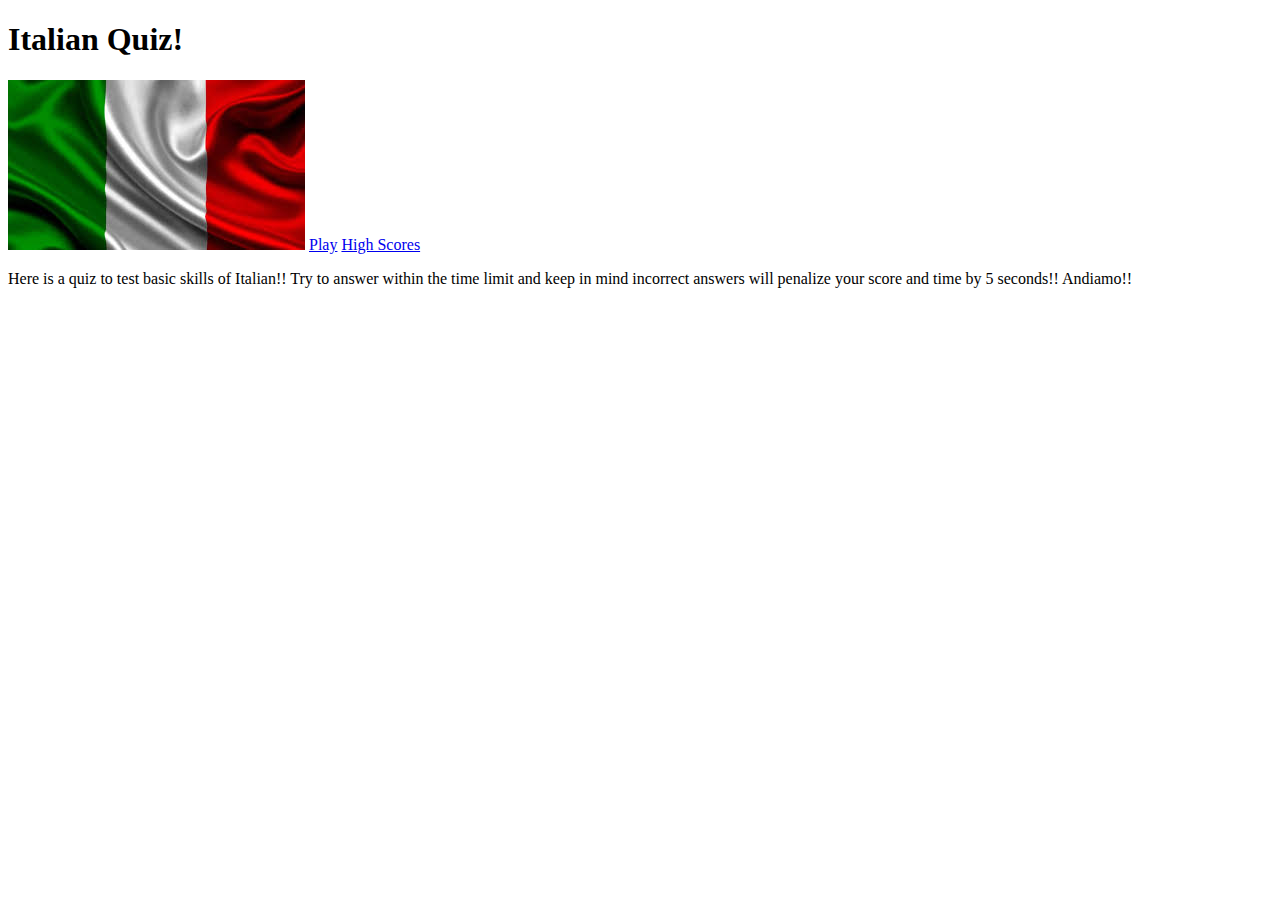
==== index.html @ ed4a69c3 "added color to buttons" ====
<!DOCTYPE html>
<html lang="en">

<head>
  <meta charset="UTF-8">
  <meta name="viewport" content="width=device-width, initial-scale=1.0">
  <title>Code Quiz</title>
  <link rel="stylesheet" href="assets/style.css">
</head>

<body>
  <h1>Italian Quiz!</h1>
  <div class="container">
    <img class="background-image" alt="Italy Background" src="Assets/italybackground.jpg">
    <a class="btn" href="/game.html">Play</a>
    <a class="btn" href="/highscores.html">High Scores</a>
    <p>Here is a quiz to test basic skills of Italian!!
      Try to answer within the time limit and keep in mind incorrect
      answers will penalize your score and time by 5 seconds!!
      Andiamo!!</p>
  </div>
</body>

<script>src = "./script.js"</script>

</html>
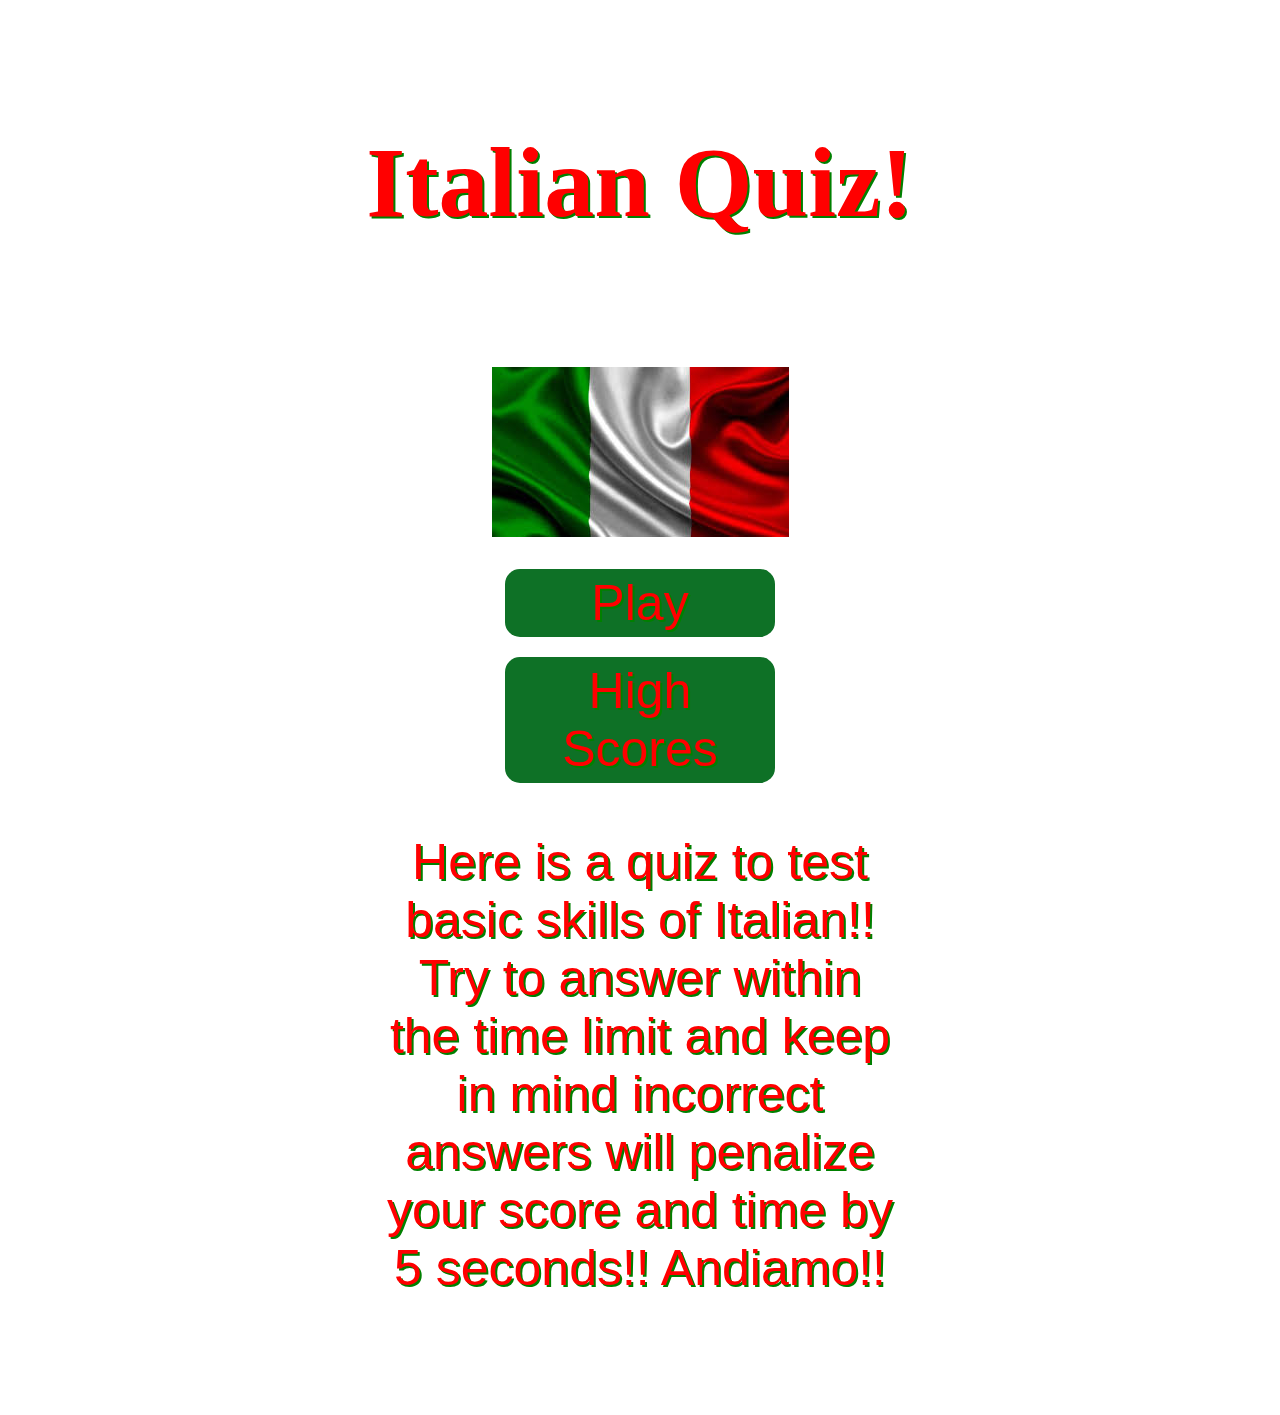
==== commit da5e5828: "fixed html typo" ====
--- a/index.html
+++ b/index.html
@@ -5,7 +5,7 @@
   <meta charset="UTF-8">
   <meta name="viewport" content="width=device-width, initial-scale=1.0">
   <title>Code Quiz</title>
-  <link rel="stylesheet" href="assets/style.css">
+  <link rel="stylesheet" href="Assets/style.css">
 </head>
 
 <body>
--- a/Assets/style.css
+++ b/Assets/style.css
@@ -0,0 +1,58 @@
+div {
+  font-family: Helvetica, Arial,  sans-serif;
+  padding: 60px;
+  text-align: center;
+  display: block;
+  text-shadow: 2px 2px green;
+}
+p{
+  text-align: center;
+  color: red;
+  text-shadow: 2px 2px green;
+  margin-right: auto;
+  margin-left: auto;
+}
+body {
+font-size: 50px;
+color: red;
+display: block;
+text-shadow: 2px 2px green;
+text-align: center;
+padding-top: 50px;
+margin-left: auto;
+margin-right: auto;
+width: 50%;
+animation: fadein 5s;
+}
+.btn {
+padding: 20px;
+position: initial;
+width: 50%;
+display: block;
+margin-left: auto;
+margin-right: auto;
+text-decoration: none;
+color:red;
+padding: 5px 5px;
+margin-top: 20px;
+  font-size:50x;
+  text-align: center;
+  cursor: pointer;
+  outline: green;
+  border: 20px;
+  border-radius: 15px;
+  background-color: #0E7126;
+}
+.btn:hover {
+cursor: pointer;
+box-shadow: 0 0.4rem 1.4rem 0 red;
+transform: translateY(-0.1rem);
+transition: transform 150ms;
+}
+.background-image {
+  animation: fadein 5s;
+}
+@keyframes fadein {
+  from { opacity: 0; }
+  to   { opacity: 1; }
+}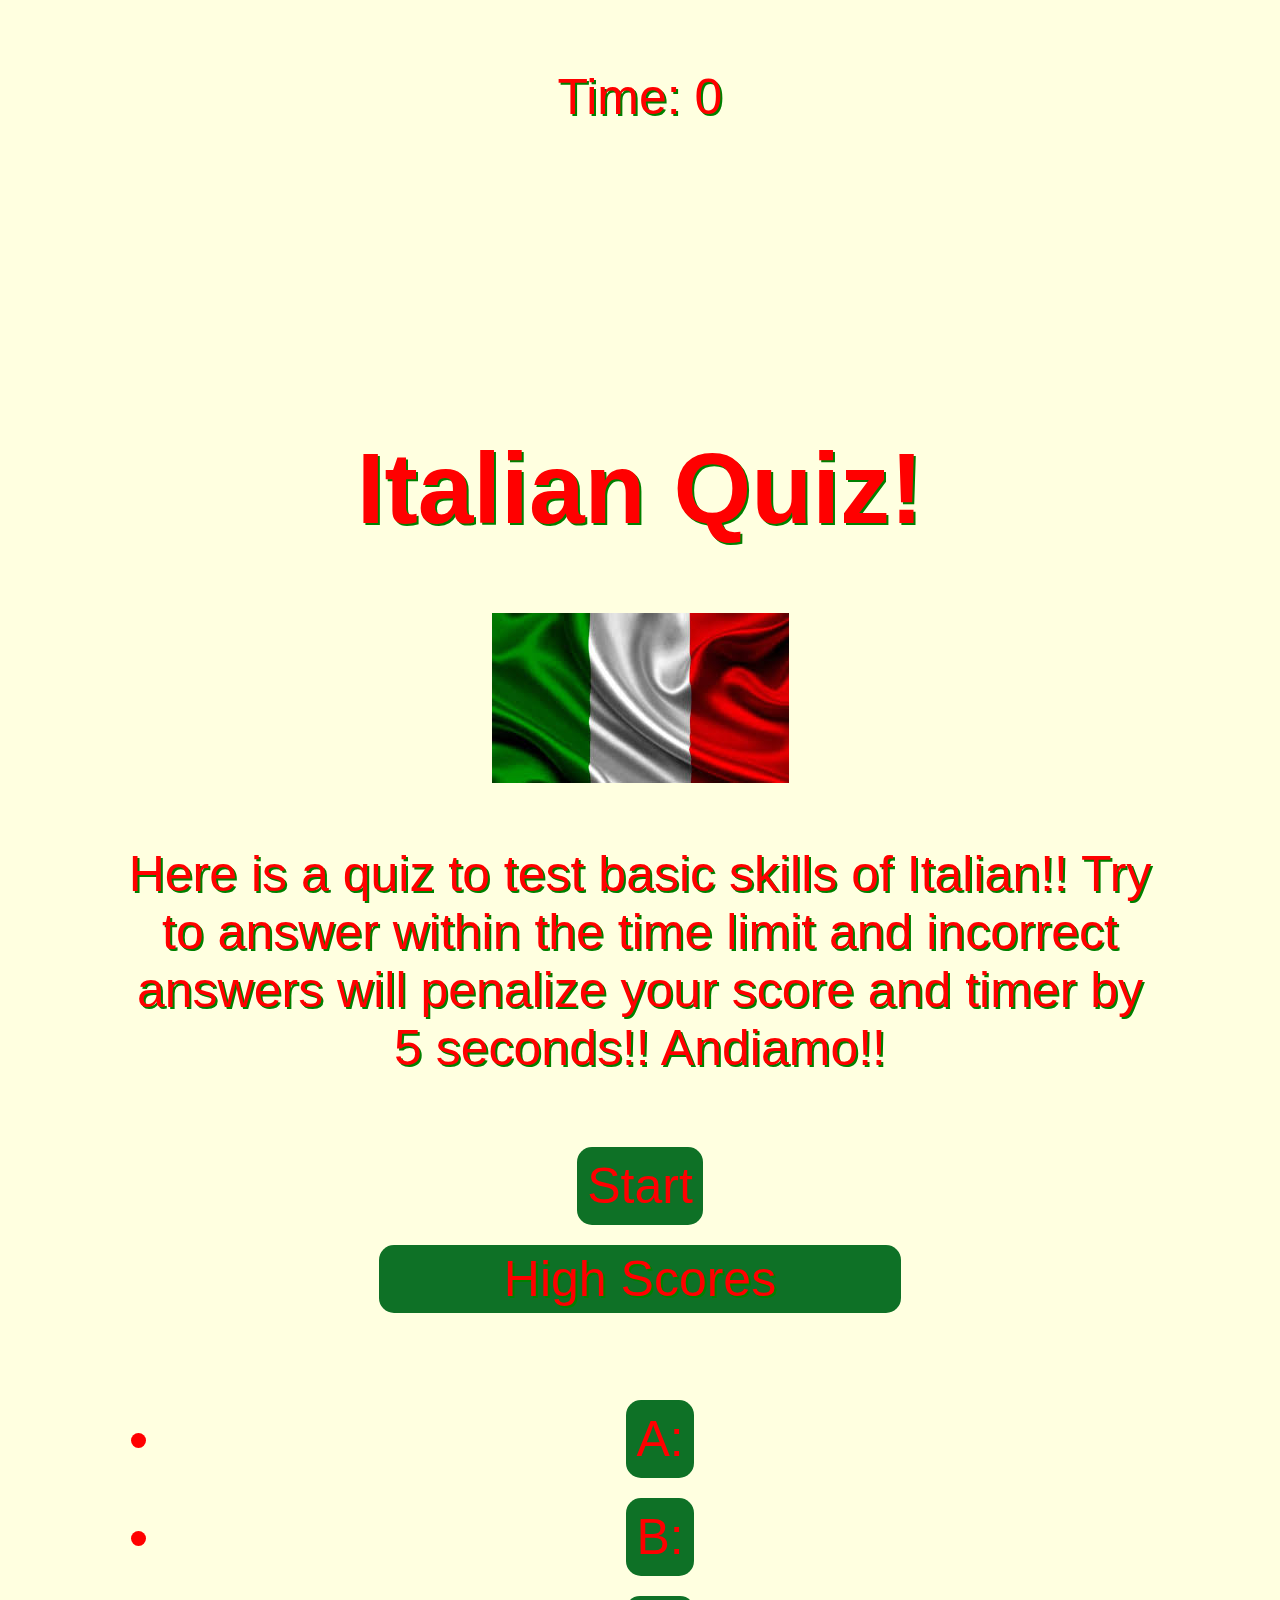
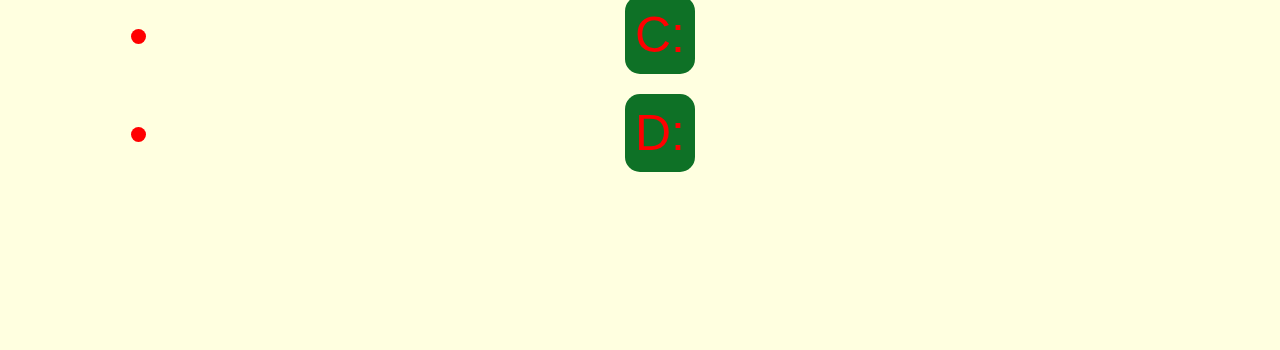
==== commit 4b2857a7: "first commit with questions and timer" ====
--- a/index.html
+++ b/index.html
@@ -9,18 +9,37 @@
 </head>
 
 <body>
-  <h1>Italian Quiz!</h1>
-  <div class="container">
-    <img class="background-image" alt="Italy Background" src="Assets/italybackground.jpg">
-    <a class="btn" href="/game.html">Play</a>
-    <a class="btn" href="/highscores.html">High Scores</a>
-    <p>Here is a quiz to test basic skills of Italian!!
-      Try to answer within the time limit and keep in mind incorrect
-      answers will penalize your score and time by 5 seconds!!
-      Andiamo!!</p>
+  <div class="timer"> Time: <span id="time">0</span></div>
+  ​ <div class="wrapper">
+    <div id="start-screen" class="start">
+      <h1>Italian Quiz!</h1>
+      <img class="background-image" alt="Italy Background" src="Assets/italybackground.jpg">
+
+      <p>Here is a quiz to test basic skills of Italian!!
+        Try to answer within the time limit and incorrect
+        answers will penalize your score and timer by 5 seconds!!
+        Andiamo!!</p>
+      <button id="start">Start</button>
+      <a class="btn" href="/scores.html">High Scores</a>
+      <h1 id="question" data-question=""></h1>
+      <ul>
+        <li>
+          <button id="button-a" data-answer="a">A: </button>
+          <span id="answer-a"></span></li>
+        <li>
+          <button id="button-b" data-answer="b">B: </button>
+          <span id="answer-b"></span></li>
+        <li>
+          <button id="button-c" data-answer="c">C: </button>
+          <span id="answer-c"></span></li>
+        <li>
+          <button id="button-d" data-answer="d">D: </button>
+          <span id="answer-d"></span></li>
+      </ul>
+      <p id="score"></p>
+    </div>
   </div>
 </body>
-
-<script>src = "./script.js"</script>
+<script>src = ".script.js"</script>
 
 </html>--- a/Assets/style.css
+++ b/Assets/style.css
@@ -4,38 +4,44 @@
   text-align: center;
   display: block;
   text-shadow: 2px 2px green;
-}
-p{
-  text-align: center;
-  color: red;
-  text-shadow: 2px 2px green;
-  margin-right: auto;
-  margin-left: auto;
+  
 }
 body {
-font-size: 50px;
-color: red;
-display: block;
-text-shadow: 2px 2px green;
-text-align: center;
-padding-top: 50px;
-margin-left: auto;
-margin-right: auto;
-width: 50%;
-animation: fadein 5s;
+  font-size: 50px;
+  color: red;
+  display: block;
+  text-shadow: 2px 2px green;
+  text-align: center;
+  animation: fadein 5s;
+  background-color: lightyellow
 }
 .btn {
-padding: 20px;
-position: initial;
-width: 50%;
-display: block;
-margin-left: auto;
-margin-right: auto;
-text-decoration: none;
-color:red;
-padding: 5px 5px;
-margin-top: 20px;
-  font-size:50x;
+  padding: 20px;
+  position: initial;
+  width: 50%;
+  display: block;
+  margin-left: auto;
+  margin-right: auto;
+  text-decoration: none;
+  color:red;
+  padding: 5px 5px;
+  margin-top: 20px;
+  font-size:50px;
+  text-align: center;
+  cursor: pointer;
+  outline: green;
+  border: 20px;
+  border-radius: 15px;
+  background-color: #0E7126;
+}
+button{
+  margin-left: auto;
+  margin-right: auto;
+  text-decoration: none;
+  color:red;
+  padding: 10px 10px;
+  margin-top: 20px;
+  font-size: 50px;
   text-align: center;
   cursor: pointer;
   outline: green;
@@ -49,6 +55,12 @@
 transform: translateY(-0.1rem);
 transition: transform 150ms;
 }
+button:hover{
+  cursor: pointer;
+box-shadow: 0 0.4rem 1.4rem 0 red;
+transform: translateY(-0.1rem);
+transition: transform 150ms;
+}
 .background-image {
   animation: fadein 5s;
 }
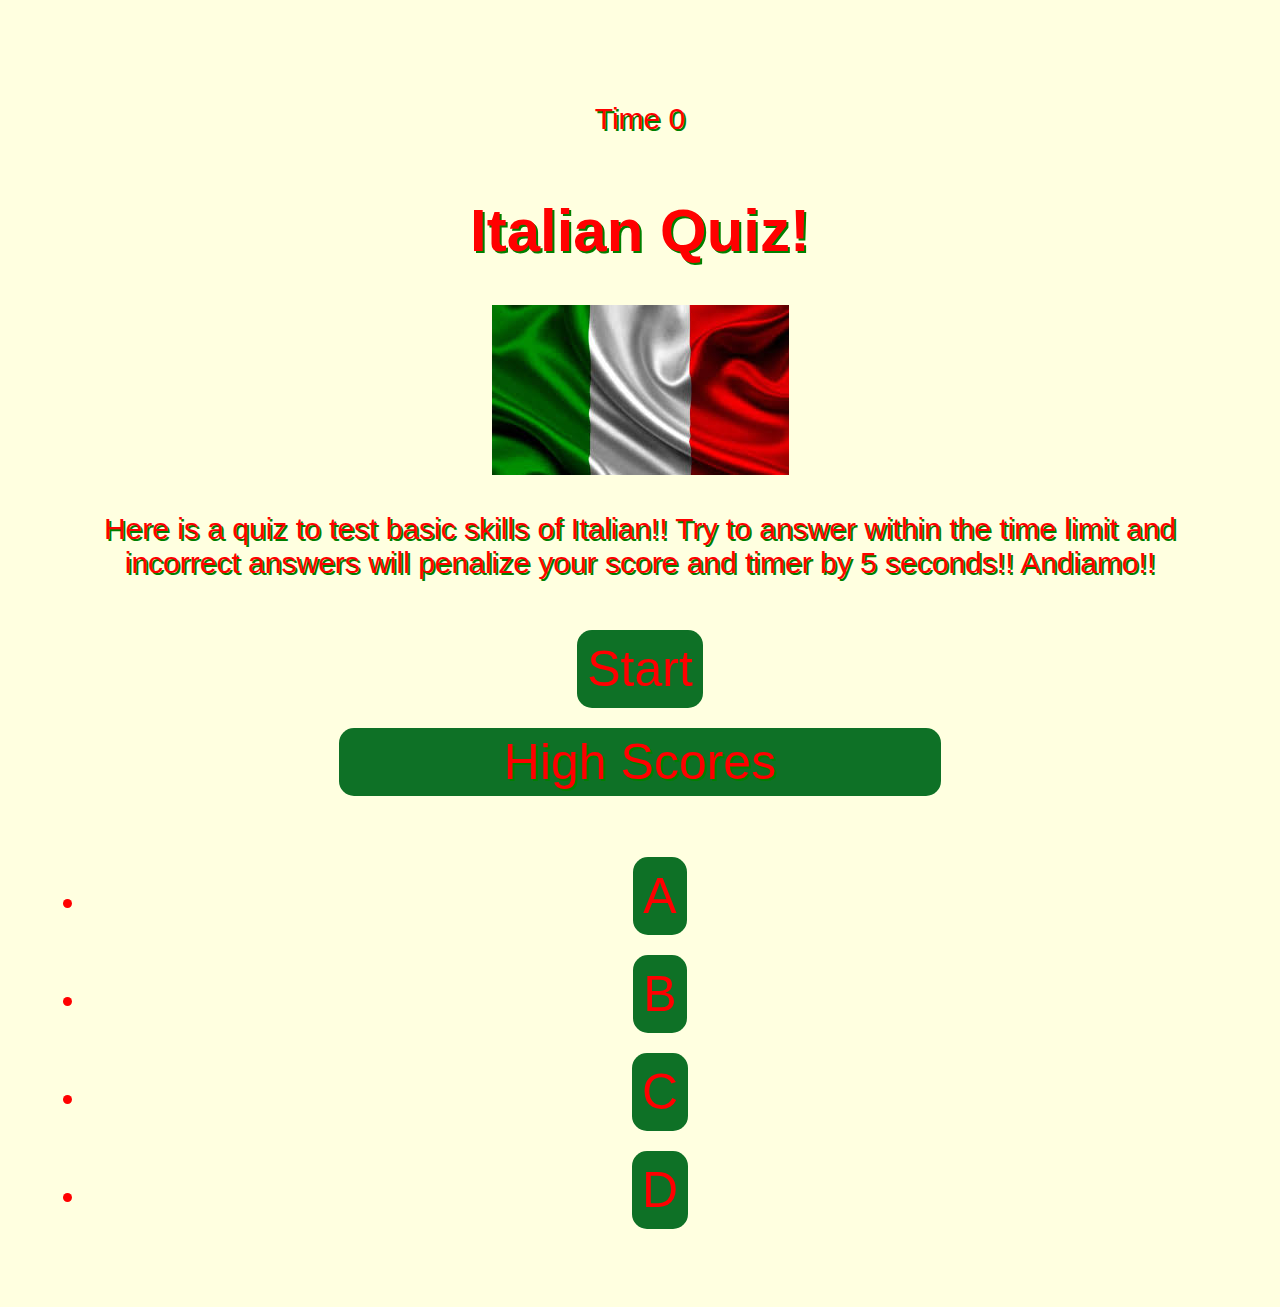
==== commit bef72629: "added file to access local storage for highscore" ====
--- a/index.html
+++ b/index.html
@@ -9,12 +9,11 @@
 </head>
 
 <body>
-  <div class="timer"> Time: <span id="time">0</span></div>
   ​ <div class="wrapper">
     <div id="start-screen" class="start">
+      <div class="timer"> Time <span id="time">0</span></div>
       <h1>Italian Quiz!</h1>
       <img class="background-image" alt="Italy Background" src="Assets/italybackground.jpg">
-
       <p>Here is a quiz to test basic skills of Italian!!
         Try to answer within the time limit and incorrect
         answers will penalize your score and timer by 5 seconds!!
@@ -24,22 +23,22 @@
       <h1 id="question" data-question=""></h1>
       <ul>
         <li>
-          <button id="button-a" data-answer="a">A: </button>
+          <button id="button-a" data-answer="a">A</button>
           <span id="answer-a"></span></li>
         <li>
-          <button id="button-b" data-answer="b">B: </button>
+          <button id="button-b" data-answer="b">B</button>
           <span id="answer-b"></span></li>
         <li>
-          <button id="button-c" data-answer="c">C: </button>
+          <button id="button-c" data-answer="c">C</button>
           <span id="answer-c"></span></li>
         <li>
-          <button id="button-d" data-answer="d">D: </button>
+          <button id="button-d" data-answer="d">D</button>
           <span id="answer-d"></span></li>
       </ul>
       <p id="score"></p>
     </div>
   </div>
 </body>
-<script>src = ".script.js"</script>
+<script src="script.js"></script>
 
 </html>--- a/Assets/style.css
+++ b/Assets/style.css
@@ -1,13 +1,20 @@
 div {
   font-family: Helvetica, Arial,  sans-serif;
-  padding: 60px;
+  padding: 20px;
   text-align: center;
   display: block;
   text-shadow: 2px 2px green;
+  font-size: 30px;
+  color: red;
+  display: block;
+  text-shadow: 2px 2px green;
+  text-align: center;
+  animation: fadein 5s;
+  background-color: lightyellow
   
 }
 body {
-  font-size: 50px;
+  font-size: 30px;
   color: red;
   display: block;
   text-shadow: 2px 2px green;
@@ -16,7 +23,6 @@
   background-color: lightyellow
 }
 .btn {
-  padding: 20px;
   position: initial;
   width: 50%;
   display: block;
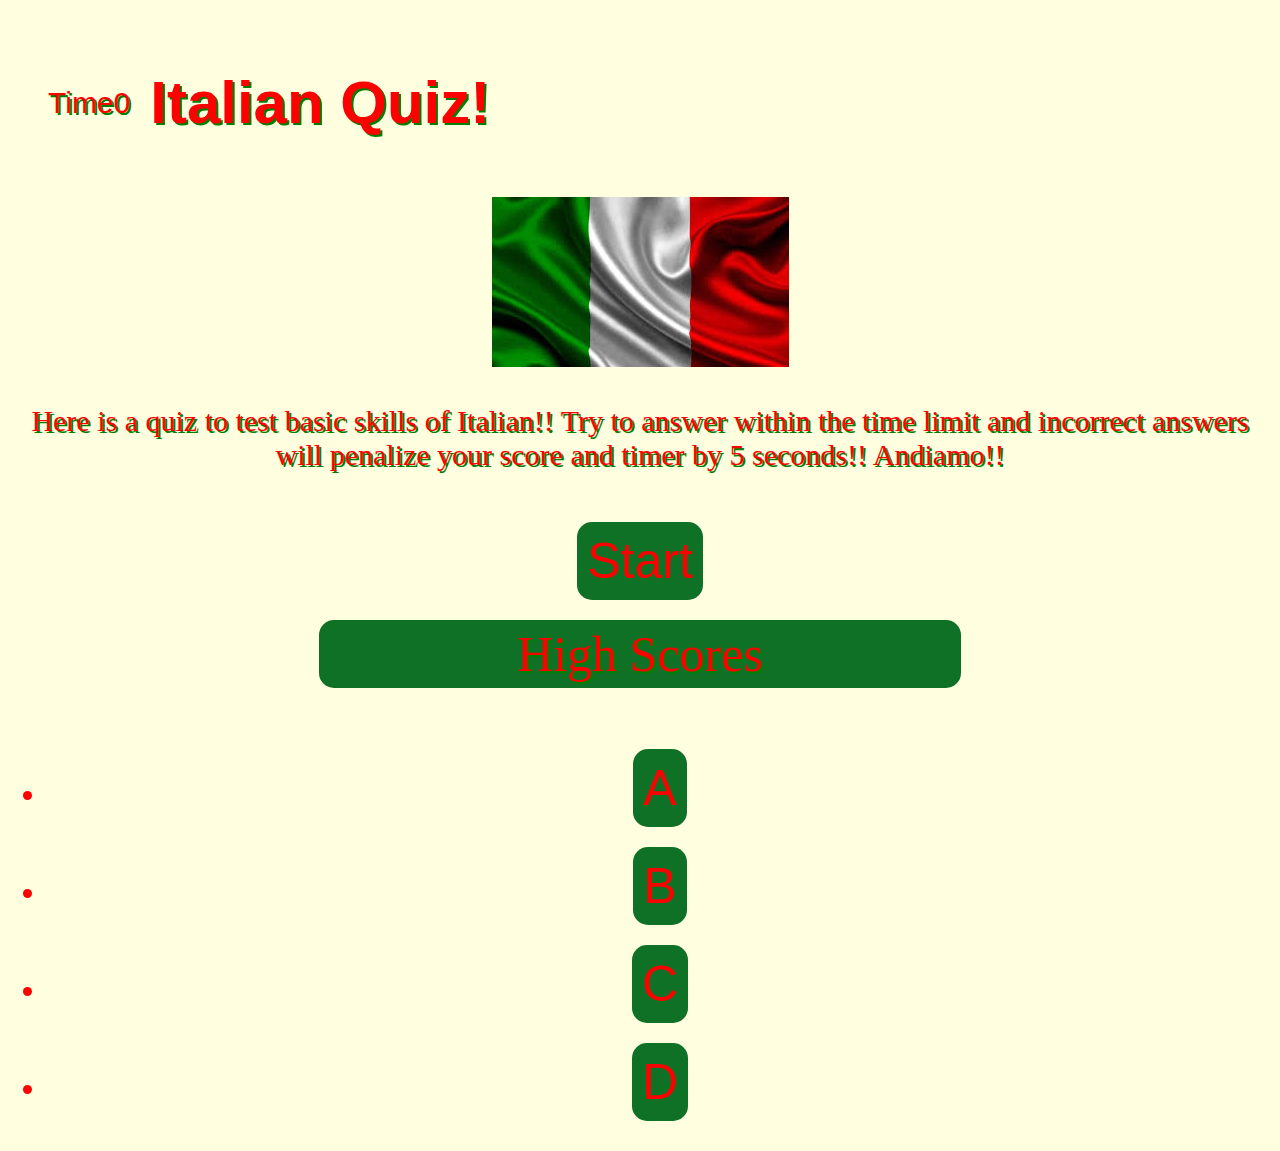
==== commit 9ebca450: "Score revision" ====
--- a/index.html
+++ b/index.html
@@ -2,43 +2,49 @@
 <html lang="en">
 
 <head>
-  <meta charset="UTF-8">
-  <meta name="viewport" content="width=device-width, initial-scale=1.0">
+  <meta charset="UTF-8" />
+  <meta name="viewport" content="width=device-width, initial-scale=1.0" />
   <title>Code Quiz</title>
-  <link rel="stylesheet" href="Assets/style.css">
+  <link rel="stylesheet" href="assets/css/style.css" />
 </head>
 
 <body>
-  ​ <div class="wrapper">
+  <header class="header">
     <div id="start-screen" class="start">
-      <div class="timer"> Time <span id="time">0</span></div>
+      <div class="timer">Time <span id="time">0</span></div>
       <h1>Italian Quiz!</h1>
-      <img class="background-image" alt="Italy Background" src="Assets/italybackground.jpg">
-      <p>Here is a quiz to test basic skills of Italian!!
-        Try to answer within the time limit and incorrect
-        answers will penalize your score and timer by 5 seconds!!
-        Andiamo!!</p>
-      <button id="start">Start</button>
-      <a class="btn" href="/scores.html">High Scores</a>
-      <h1 id="question" data-question=""></h1>
-      <ul>
-        <li>
-          <button id="button-a" data-answer="a">A</button>
-          <span id="answer-a"></span></li>
-        <li>
-          <button id="button-b" data-answer="b">B</button>
-          <span id="answer-b"></span></li>
-        <li>
-          <button id="button-c" data-answer="c">C</button>
-          <span id="answer-c"></span></li>
-        <li>
-          <button id="button-d" data-answer="d">D</button>
-          <span id="answer-d"></span></li>
-      </ul>
-      <p id="score"></p>
     </div>
-  </div>
+  </header>
+  <main>
+    <img id="italian-flag" class="background-image" alt="Italy Background" src="assets/images/italybackground.jpg" />
+    <p id="instructions">
+      Here is a quiz to test basic skills of Italian!! Try to answer within
+      the time limit and incorrect answers will penalize your score and timer
+      by 5 seconds!! Andiamo!!
+    </p>
+    <button id="start">Start</button>
+    <a class="btn" href="/scores.html">High Scores</a>
+    <h1 id="question" data-question=""></h1>
+    <ul>
+      <li>
+        <button id="button-a" data-answer="a">A</button>
+        <span id="answer-a"></span>
+      </li>
+      <li>
+        <button id="button-b" data-answer="b">B</button>
+        <span id="answer-b"></span>
+      </li>
+      <li>
+        <button id="button-c" data-answer="c">C</button>
+        <span id="answer-c"></span>
+      </li>
+      <li>
+        <button id="button-d" data-answer="d">D</button>
+        <span id="answer-d"></span>
+      </li>
+    </ul>
+    <p id="score"></p>
+  </main>
 </body>
-<script src="script.js"></script>
-
+<script src="assets/js/script.js"></script>
 </html>--- a/assets/css/style.css
+++ b/assets/css/style.css
@@ -0,0 +1,88 @@
+.start {
+  display: flex;
+  width: 100%;
+}
+.timer {
+  display: flex;
+  align-items: center;
+}
+
+div {
+  font-family: Helvetica, Arial, sans-serif;
+  padding: 20px;
+  text-align: center;
+  display: block;
+  text-shadow: 2px 2px green;
+  font-size: 30px;
+  color: red;
+  display: block;
+  text-shadow: 2px 2px green;
+  text-align: center;
+  animation: fadein 5s;
+  background-color: lightyellow;
+}
+body {
+  font-size: 30px;
+  color: red;
+  display: block;
+  text-shadow: 2px 2px green;
+  text-align: center;
+  animation: fadein 5s;
+  background-color: lightyellow;
+}
+.btn {
+  position: initial;
+  width: 50%;
+  display: block;
+  margin-left: auto;
+  margin-right: auto;
+  text-decoration: none;
+  color: red;
+  padding: 5px 5px;
+  margin-top: 20px;
+  font-size: 50px;
+  text-align: center;
+  cursor: pointer;
+  outline: green;
+  border: 20px;
+  border-radius: 15px;
+  background-color: #0e7126;
+}
+button {
+  margin-left: auto;
+  margin-right: auto;
+  text-decoration: none;
+  color: red;
+  padding: 10px 10px;
+  margin-top: 20px;
+  font-size: 50px;
+  text-align: center;
+  cursor: pointer;
+  outline: green;
+  border: 20px;
+  border-radius: 15px;
+  background-color: #0e7126;
+}
+.btn:hover {
+  cursor: pointer;
+  box-shadow: 0 0.4rem 1.4rem 0 red;
+  transform: translateY(-0.1rem);
+  transition: transform 150ms;
+}
+button:hover {
+  cursor: pointer;
+  box-shadow: 0 0.4rem 1.4rem 0 red;
+  transform: translateY(-0.1rem);
+  transition: transform 150ms;
+}
+.background-image {
+  animation: fadein 5s;
+}
+@keyframes fadein {
+  from {
+    opacity: 0;
+  }
+  to {
+    opacity: 1;
+  }
+}